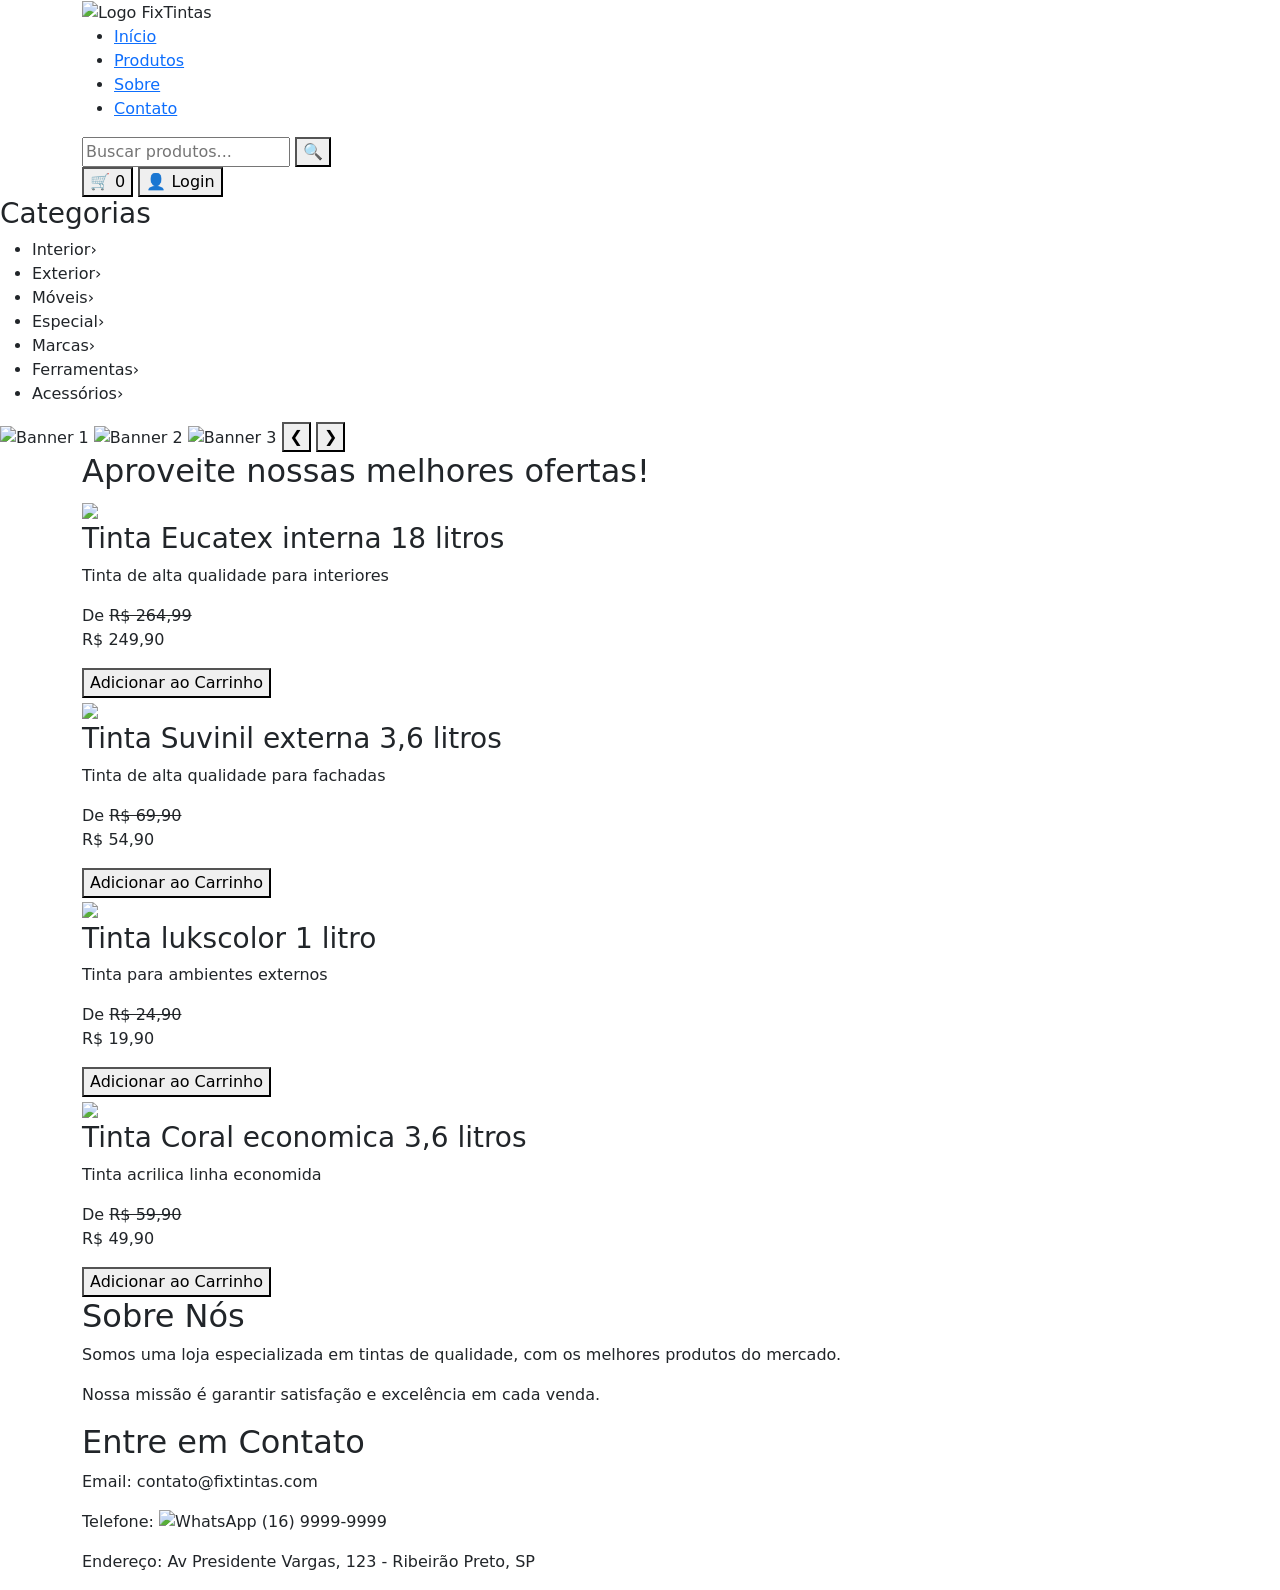
==== index.html @ 59c2aedf "Add files via upload" ====
<!DOCTYPE html>
<html lang="pt-BR">
<head>
    <meta charset="UTF-8">
    <meta name="viewport" content="width=device-width, initial-scale=1.0">
    <title>Loja de Tintas</title>
    <link rel="stylesheet" href="style.css">
    <link href="https://cdn.jsdelivr.net/npm/bootstrap@5.3.0/dist/css/bootstrap.min.css" rel="stylesheet" integrity="sha384-9ndCyUaIbzAi2FUVXJi0CjmCapSmO7SnpJef0486qhLnuZ2cdeRhO02iuK6FUUVM" crossorigin="anonymous">
</head>
<body>

    <nav>
        <div class="container">
            <img src="logo.png" alt="Logo FixTintas" class="navbar-logo">
            <ul>
                <li><a href="#inicio">Início</a></li>
                <li><a href="produtos.html">Produtos</a></li>
                <li><a href="#sobre">Sobre</a></li>
                <li><a href="#contato">Contato</a></li>
            </ul>
            <div class="busca-wrapper">
                <div class="barra-busca">
                    <input type="text" id="input-busca" placeholder="Buscar produtos...">
                    <button id="btn-busca">🔍</button>
                </div>
                <div class="dropdown-busca" id="dropdown-busca"></div>
            </div>
            <button class="btn-carrinho" onclick="abrirCarrinho()">🛒 <span id="carrinho-badge">0</span></button>
            <button class="btn-login" onclick="abrirLogin()">👤 Login</button>
        </div>
    </nav>

    <aside class="sidebar-filtro">
        <div class="coluna-filtro coluna-1">
            <h3>Categorias</h3>
            <ul class="lista-categorias">
                <li class="categoria" data-categoria="interior">Interior<span class="seta">›</span></li>
                <li class="categoria" data-categoria="exterior">Exterior<span class="seta">›</span></li>
                <li class="categoria" data-categoria="moveis">Móveis<span class="seta">›</span></li>
                <li class="categoria" data-categoria="especial">Especial<span class="seta">›</span></li>
                <li class="categoria" data-categoria="marcas">Marcas<span class="seta">›</span></li>
                <li class="categoria" data-categoria="ferramentas">Ferramentas<span class="seta">›</span></li>
                <li class="categoria" data-categoria="acessorios">Acessórios<span class="seta">›</span></li>
            </ul>
        </div>
        <div class="coluna-filtro coluna-2" id="coluna-2"></div>
    </aside>

    <main>
        <section id="inicio" class="banner">
            <div class="carrossel">
                <img src="image.png" class="slide ativo" alt="Banner 1">
                <img src="image22.png" class="slide" alt="Banner 2">
                <img src="image3.png" class="slide" alt="Banner 3">
                <button class="btn-carrossel anterior">&#10094;</button>
                <button class="btn-carrossel proximo">&#10095;</button>
            </div>
        </section>

        <section id="produtos" class="produtos">
            <div class="container">
                <h2>Aproveite nossas melhores ofertas!</h2>
                <div class="grid-produtos">
                    <div class="produto">
                        <div class="produto-imagem">
                            <img src="tinta_eucatex.png"   class="produto-imagem img"             > 
                        </div>
                        <h3>Tinta Eucatex interna 18 litros</h3>
                        <p>Tinta de alta qualidade para interiores</p>
                        <div class="preco-normal">De <s>R$ 264,99</s></div> 
                        <p class="preco"> R$ 249,90</p>
                        <button>Adicionar ao Carrinho</button>
                    </div>
                    <div class="produto">
                        <div class="produto-imagem">
                            <img src="tintaa.png" class="produto-imagem" >
                        </div>
                        <h3>Tinta Suvinil externa 3,6 litros </h3>
                        <p>Tinta de alta qualidade para fachadas</p>
                        <div class="preco-normal">De <s>R$ 69,90</s></div> 
                        <p class="preco">R$ 54,90</p>
                        <button>Adicionar ao Carrinho</button>
                    </div>
                    <div class="produto">
                        <div class="produto-imagem">
                            <img src="tinta_lukscolor.png" class="produto-imagem" >
                        </div>
                        <h3>Tinta lukscolor 1 litro</h3>                        
                        <p>Tinta para ambientes externos</p>
                        <div class="preco-normal">De <s>R$ 24,90</s></div> 
                        <p class="preco">R$ 19,90</p>
                        <button>Adicionar ao Carrinho</button>
                    </div>
                    <div class="produto">
                        <div class="produto-imagem">
                            <img src="tinta_coral_3.png" class="produto-imagem" >
                        </div>
                        <h3>Tinta Coral economica 3,6 litros</h3>                                            
                        <p>Tinta acrilica linha economida</p>
                        <div class="preco-normal">De <s>R$ 59,90</s></div>
                        <p class="preco">R$ 49,90</p>
                        <button>Adicionar ao Carrinho</button>
                    </div>
                </div>
            </div>
        </section>

        <section id="sobre" class="sobre">
            <div class="container">
                <h2>Sobre Nós</h2>
                <p>Somos uma loja especializada em tintas de qualidade, com os melhores produtos do mercado.</p>
                <p>Nossa missão é garantir satisfação e excelência em cada venda.</p>
            </div>
        </section>

        <section id="contato" class="contato">
            <div class="container">
                <h2>Entre em Contato</h2>
                <p>Email: contato@fixtintas.com</p>
                <p>Telefone: <img class="img-icon_whatsapp" src="whatsapp_3767236.png" alt="WhatsApp"> (16) 9999-9999</p>
                <p>Endereço: Av Presidente Vargas, 123 - Ribeirão Preto, SP</p>
            </div>
        </section>
    </main>
           </div>
   

    <!-- Modal Login/Registro -->
    <div id="modal-login" class="modal-overlay" style="display:none">
        <div class="modal-box">
            <button class="modal-fechar" onclick="fecharLogin()">✕</button>
            <div class="modal-abas">
                <button class="aba ativa" onclick="trocarAba('login')">Entrar</button>
                <button class="aba" onclick="trocarAba('registro')">Cadastrar</button>
            </div>
            <div id="form-login" class="form-modal">
                <h2>Bem-vindo de volta!</h2>
                <input type="email" placeholder="E-mail">
                <input type="password" placeholder="Senha">
                <button class="btn-submit">Entrar</button>
                <p class="link-form">Esqueceu a senha? <a href="#">Recuperar</a></p>
            </div>
            <div id="form-registro" class="form-modal" style="display:none">
                <h2>Crie sua conta</h2>
                <input type="text" placeholder="Nome completo">
                <input type="text" placeholder="CPF">
                <input type="date" id="data-nascimento">
                <input type="tel" placeholder="Telefone">
                <input type="email" placeholder="E-mail">
                <input type="password" placeholder="Senha">
                <input type="password" placeholder="Confirmar senha">
                <button class="btn-submit" id="btn-cadastrar">Cadastrar</button>
            </div>
        </div>
    </div>

    <!-- Painel Carrinho -->
    <div id="painel-carrinho" class="carrinho-overlay" style="display:none">
        <div class="carrinho-box">
            <div class="carrinho-header">
                <h2>🛒 Meu Carrinho</h2>
                <button class="modal-fechar" onclick="fecharCarrinho()">✕</button>
            </div>
            <div id="carrinho-lista">
                <p class="carrinho-vazio">Carrinho vazio</p>
            </div>
            <div class="carrinho-rodape">
                <div class="carrinho-total" id="carrinho-total">Total: R$ 0,00</div>
                <button class="btn-finalizar">Finalizar Compra</button>
            </div>
        </div>
    </div>

    <!-- Modal Produto -->
    <div id="modal-produto" class="modal-overlay" style="display:none">
        <div class="modal-box modal-produto-box">
            <button class="modal-fechar" onclick="fecharModalProduto()">✕</button>
            <div class="modal-produto-header">
                <div class="modal-produto-imagem" id="modal-img"></div>
                <div>
                    <h2 id="modal-nome"></h2>
                    <p class="preco" id="modal-preco"></p>
                </div>
            </div>
            <div class="modal-opcao" id="secao-cor">
                <label>Cor</label>
                <div class="cores-grid" id="modal-cores">
                    <div class="cor-item" data-cor="Branco" style="background:#ffffff;border:1px solid #ddd" title="Branco"></div>
                    <div class="cor-item" data-cor="Marfim" style="background:#fffff0;border:1px solid #ddd" title="Marfim"></div>
                    <div class="cor-item" data-cor="Areia" style="background:#c2b280" title="Areia"></div>
                    <div class="cor-item" data-cor="Cinza Claro" style="background:#d3d3d3" title="Cinza Claro"></div>
                    <div class="cor-item" data-cor="Cinza Escuro" style="background:#696969" title="Cinza Escuro"></div>
                    <div class="cor-item" data-cor="Azul Claro" style="background:#add8e6" title="Azul Claro"></div>
                    <div class="cor-item" data-cor="Azul Escuro" style="background:#00008b" title="Azul Escuro"></div>
                    <div class="cor-item" data-cor="Verde Claro" style="background:#90ee90" title="Verde Claro"></div>
                    <div class="cor-item" data-cor="Verde Escuro" style="background:#006400" title="Verde Escuro"></div>
                    <div class="cor-item" data-cor="Amarelo" style="background:#ffd700" title="Amarelo"></div>
                    <div class="cor-item" data-cor="Laranja" style="background:#ffa500" title="Laranja"></div>
                    <div class="cor-item" data-cor="Vermelho" style="background:#cc0000" title="Vermelho"></div>
                    <div class="cor-item" data-cor="Rosa" style="background:#ffb6c1" title="Rosa"></div>
                    <div class="cor-item" data-cor="Roxo" style="background:#800080" title="Roxo"></div>
                    <div class="cor-item" data-cor="Marrom" style="background:#8b4513" title="Marrom"></div>
                    <div class="cor-item" data-cor="Preto" style="background:#000000" title="Preto"></div>
                </div>
                <p id="cor-selecionada" style="font-size:0.85rem; color:#888; margin-top:6px;">Nenhuma cor selecionada</p>
            </div>
            <div class="modal-opcao" id="secao-volume">
                <label id="label-volume">Volume</label>
                <div class="opcoes-botoes" id="modal-volumes"></div>
            </div>
            <div class="modal-opcao" id="secao-acabamento">
                <label>Acabamento</label>
                <div class="opcoes-botoes" id="modal-acabamentos">
                    <button class="opcao-btn" data-valor="Fosco">Fosco</button>
                    <button class="opcao-btn" data-valor="Acetinado">Acetinado</button>
                    <button class="opcao-btn" data-valor="Brilhante">Brilhante</button>
                </div>
            </div>
            <div class="modal-opcao">
                <label>Quantidade</label>
                <div class="quantidade-controle">
                    <button onclick="alterarQtd(-1)">−</button>
                    <span id="modal-qtd">1</span>
                    <button onclick="alterarQtd(1)">+</button>
                </div>
            </div>
            <div class="modal-opcao">
                <label>Descrição</label>
                <p id="modal-descricao" style="font-size:0.9rem; color:#555; line-height:1.6;"></p>
            </div>
            <button class="btn-submit" onclick="adicionarModalAoCarrinho()">🛒 Adicionar ao Carrinho</button>
        </div>
    </div>

    <script src="https://cdn.jsdelivr.net/npm/bootstrap@5.3.0/dist/js/bootstrap.bundle.min.js" integrity="sha384-geWF76RCwLtnZ8qwWowPQNguL3RmwHVBC9FhGdlKrxdiJJigb/j/68SIy3Te4Bkz" crossorigin="anonymous"></script>
    <script src="script.js"></script>
    <div vw class="enabled">
    <div vw-access-button class="active"></div>
    <div vw-plugin-wrapper>
      <div class="vw-plugin-top-wrapper"></div>
    </div>
  </div>
  <script src="https://vlibras.gov.br/app/vlibras-plugin.js"></script>
  <script>
    new window.VLibras.Widget('https://vlibras.gov.br/app');
  </script>
</body>
</html>
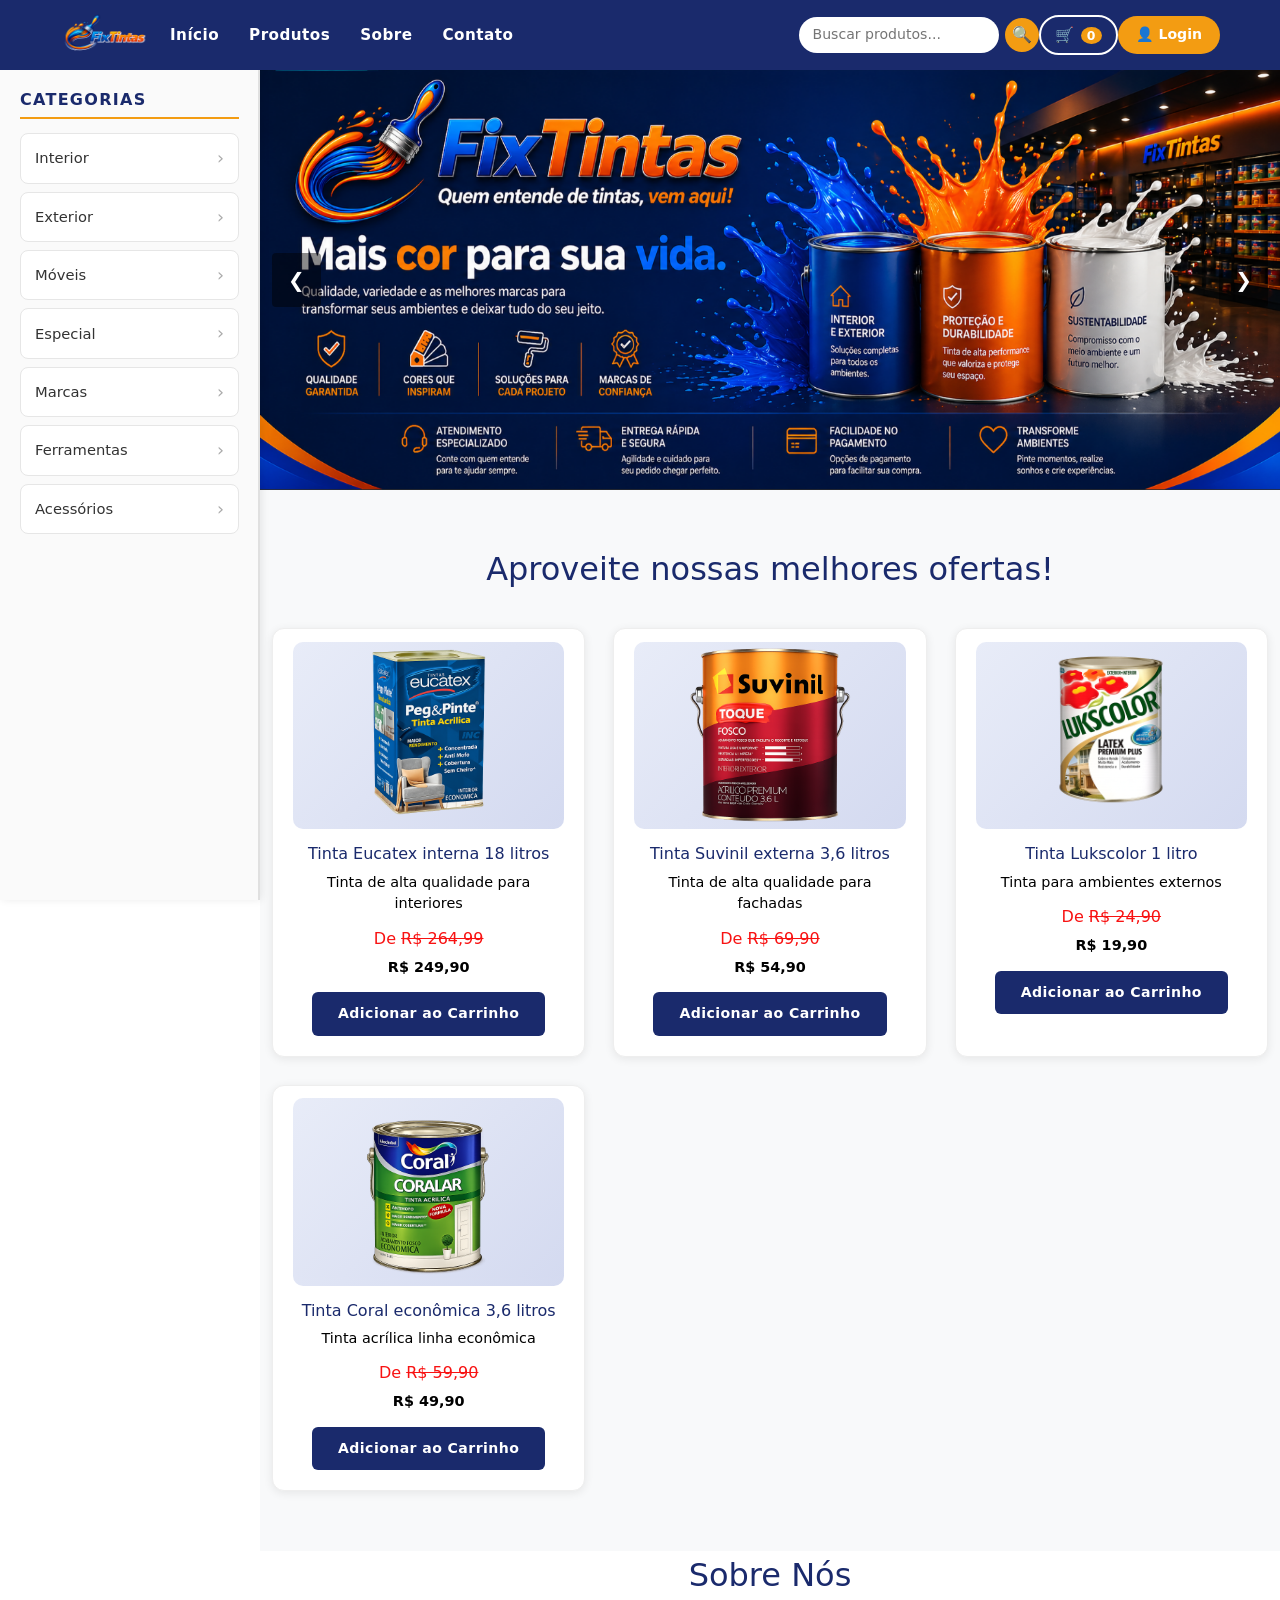
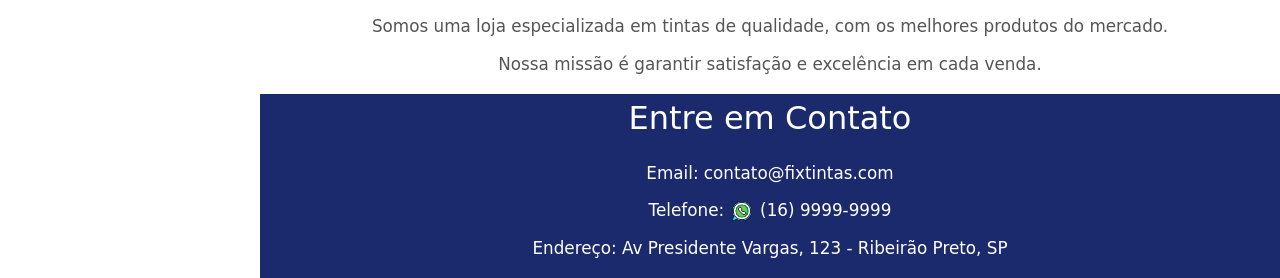
==== commit ae97d4ee: "Add files via upload correção do moldal e deixar com responsividade com auxilio de IA" ====
--- a/index.html
+++ b/index.html
@@ -12,7 +12,7 @@
     <nav>
         <div class="container">
             <img src="logo.png" alt="Logo FixTintas" class="navbar-logo">
-            <ul>
+            <ul id="nav-menu">
                 <li><a href="#inicio">Início</a></li>
                 <li><a href="produtos.html">Produtos</a></li>
                 <li><a href="#sobre">Sobre</a></li>
@@ -26,6 +26,13 @@
                 <div class="dropdown-busca" id="dropdown-busca"></div>
             </div>
             <button class="btn-carrinho" onclick="abrirCarrinho()">🛒 <span id="carrinho-badge">0</span></button>
+            <button class="btn-login" onclick="abrirLogin()">👤 Login</button>
+            <button class="nav-toggle" id="nav-toggle" aria-label="Abrir menu">
+                <span></span><span></span><span></span>
+            </button>
+        </div>
+        <div class="nav-mobile-acoes">
+            <button class="btn-carrinho" onclick="abrirCarrinho()">🛒 <span>Carrinho</span></button>
             <button class="btn-login" onclick="abrirLogin()">👤 Login</button>
         </div>
     </nav>
@@ -61,42 +68,42 @@
             <div class="container">
                 <h2>Aproveite nossas melhores ofertas!</h2>
                 <div class="grid-produtos">
-                    <div class="produto">
-                        <div class="produto-imagem">
-                            <img src="tinta_eucatex.png"   class="produto-imagem img"             > 
+                    <div class="produto" data-subcategoria="Tintas Acrílicas" data-volume-fixo="18L">
+                        <div class="produto-imagem">
+                            <img src="tinta_eucatex.png" class="produto-imagem img">
                         </div>
                         <h3>Tinta Eucatex interna 18 litros</h3>
                         <p>Tinta de alta qualidade para interiores</p>
-                        <div class="preco-normal">De <s>R$ 264,99</s></div> 
-                        <p class="preco"> R$ 249,90</p>
-                        <button>Adicionar ao Carrinho</button>
-                    </div>
-                    <div class="produto">
-                        <div class="produto-imagem">
-                            <img src="tintaa.png" class="produto-imagem" >
-                        </div>
-                        <h3>Tinta Suvinil externa 3,6 litros </h3>
+                        <div class="preco-normal">De <s>R$ 264,99</s></div>
+                        <p class="preco">R$ 249,90</p>
+                        <button>Adicionar ao Carrinho</button>
+                    </div>
+                    <div class="produto" data-subcategoria="Tintas Acrílicas" data-volume-fixo="3,6L">
+                        <div class="produto-imagem">
+                            <img src="tintaa.png" class="produto-imagem">
+                        </div>
+                        <h3>Tinta Suvinil externa 3,6 litros</h3>
                         <p>Tinta de alta qualidade para fachadas</p>
-                        <div class="preco-normal">De <s>R$ 69,90</s></div> 
+                        <div class="preco-normal">De <s>R$ 69,90</s></div>
                         <p class="preco">R$ 54,90</p>
                         <button>Adicionar ao Carrinho</button>
                     </div>
-                    <div class="produto">
-                        <div class="produto-imagem">
-                            <img src="tinta_lukscolor.png" class="produto-imagem" >
-                        </div>
-                        <h3>Tinta lukscolor 1 litro</h3>                        
+                    <div class="produto" data-subcategoria="Latex" data-volume-fixo="1L">
+                        <div class="produto-imagem">
+                            <img src="tinta_lukscolor.png" class="produto-imagem">
+                        </div>
+                        <h3>Tinta Lukscolor 1 litro</h3>
                         <p>Tinta para ambientes externos</p>
-                        <div class="preco-normal">De <s>R$ 24,90</s></div> 
+                        <div class="preco-normal">De <s>R$ 24,90</s></div>
                         <p class="preco">R$ 19,90</p>
                         <button>Adicionar ao Carrinho</button>
                     </div>
-                    <div class="produto">
-                        <div class="produto-imagem">
-                            <img src="tinta_coral_3.png" class="produto-imagem" >
-                        </div>
-                        <h3>Tinta Coral economica 3,6 litros</h3>                                            
-                        <p>Tinta acrilica linha economida</p>
+                    <div class="produto" data-subcategoria="Tintas Acrílicas" data-volume-fixo="3,6L">
+                        <div class="produto-imagem">
+                            <img src="tinta_coral_3.png" class="produto-imagem">
+                        </div>
+                        <h3>Tinta Coral econômica 3,6 litros</h3>
+                        <p>Tinta acrílica linha econômica</p>
                         <div class="preco-normal">De <s>R$ 59,90</s></div>
                         <p class="preco">R$ 49,90</p>
                         <button>Adicionar ao Carrinho</button>
@@ -240,7 +247,26 @@
       <div class="vw-plugin-top-wrapper"></div>
     </div>
   </div>
-  <script src="https://vlibras.gov.br/app/vlibras-plugin.js"></script>
+  <script>
+  (function() {
+      const toggle  = document.getElementById("nav-toggle");
+      const menu    = document.getElementById("nav-menu");
+      const acoes   = document.querySelector(".nav-mobile-acoes");
+      if (!toggle || !menu) return;
+      toggle.addEventListener("click", function() {
+          const aberto = menu.classList.toggle("aberto");
+          if (acoes) acoes.classList.toggle("aberto", aberto);
+          toggle.setAttribute("aria-expanded", aberto);
+      });
+      menu.querySelectorAll("a").forEach(function(a) {
+          a.addEventListener("click", function() {
+              menu.classList.remove("aberto");
+              if (acoes) acoes.classList.remove("aberto");
+          });
+      });
+  })();
+  </script>
+    <script src="https://vlibras.gov.br/app/vlibras-plugin.js"></script>
   <script>
     new window.VLibras.Widget('https://vlibras.gov.br/app');
   </script>
--- a/style.css
+++ b/style.css
@@ -0,0 +1,1297 @@
+/* ── Reset e Estilos Globais ── */
+* {
+    margin: 0;
+    padding: 0;
+    box-sizing: border-box;
+}
+section {
+    scroll-margin-top: 86px;
+}
+
+body {
+    font-family: 'Segoe UI', Tahoma, Geneva, Verdana, sans-serif;
+    line-height: 1.6;
+    color: #333;
+    background: #f5f5f5;
+}
+
+/* Container para centralizar o conteúdo */
+.container {
+    max-width: 1200px;
+    margin: 0 auto;
+    padding: 0 20px;
+}
+
+/*navegação*/
+nav {
+    background-color: #1a2a6c;
+    padding: 5px 0;
+    position: sticky;
+    top: 0;
+    z-index: 100;
+}
+/* Centraliza o conteúdo do nav e posiciona o logo */
+nav .container {
+    width: 100%;
+    max-width: 1200px;
+    margin: 0 auto;
+    padding: 0 20px;
+    display: flex;
+    justify-content: center;
+    align-items: center;
+    position: relative;
+}
+/* Estilos para os links de navegação */
+nav ul {
+    list-style: none;
+    display: flex;
+    gap: 30px;
+    margin: 12px 0;
+    padding: 0;
+    margin-right: auto;
+}
+/* Estilos para os links de navegação */
+nav a {
+    color: white;
+    text-decoration: none;
+    font-weight: 600;
+    font-size: 0.95rem;
+    letter-spacing: 0.03em;
+    transition: color 0.3s ease;
+}
+/* Efeito hover para os links de navegação */
+nav a:hover {
+    color: #f39c12;
+}
+/* Estilos para o logo na barra de navegação */
+.navbar-logo {
+    height: 60px;
+    width: auto;
+    object-fit: contain;
+    margin-right: 20px;
+}
+
+/*banner e carrossel*/
+.banner {
+    width: 100%;
+    overflow: hidden;
+    text-align: center;
+    background: #0d1b5e;
+}
+
+.carrossel {
+    position: relative;
+    width: 100%;
+    height: 420px;
+    overflow: hidden;
+}
+
+.slide {
+    position: absolute;
+    top: 0;
+    left: 0;
+    width: 100%;
+    height: 420px;
+    object-fit: fill;
+    opacity: 0;
+    transition: opacity 0.8s ease;
+}
+
+.slide.ativo {
+    opacity: 1;
+}
+
+.btn-carrossel {
+    position: absolute;
+    top: 50%;
+    transform: translateY(-50%);
+    background-color: rgba(0, 0, 0, 0.45);
+    color: white;
+    border: none;
+    padding: 12px 16px;
+    cursor: pointer;
+    font-size: 20px;
+    border-radius: 4px;
+    transition: background-color 0.2s;
+    z-index: 5;
+}
+
+.btn-carrossel:hover {
+    background-color: rgba(0, 0, 0, 0.72);
+}
+
+.btn-carrossel.anterior { left: 12px; }
+.btn-carrossel.proximo  { right: 12px; }
+
+/*barra lateral de filtro*/
+.sidebar-filtro {
+    position: fixed;
+    top: 86px;
+    left: 0;
+    width: 260px;
+    height: calc(100vh - 86px);
+    background: #ffffff;
+    border-right: 2px solid #e0e0e0;
+    display: flex;
+    overflow-x: hidden;
+    overflow-y: auto;
+    z-index: 50;
+    transition: width 0.3s ease;
+    box-shadow: 2px 0 8px rgba(0,0,0,0.08);
+}
+
+body.col-2-open .sidebar-filtro {
+    width: 520px;
+}
+
+main {
+    margin-left: 260px;
+    transition: margin-left 0.3s ease;
+}
+
+body.col-2-open main {
+    margin-left: 520px;
+}
+
+.coluna-filtro {
+    flex: 0 0 260px;
+    padding: 20px;
+    border-right: 1px solid #eeeeee;
+    background: #fafafa;
+}
+
+.coluna-filtro h3 {
+    color: #1a2a6c;
+    font-size: 1rem;
+    font-weight: 700;
+    text-transform: uppercase;
+    letter-spacing: 0.08em;
+    margin-bottom: 14px;
+    padding-bottom: 8px;
+    border-bottom: 2px solid #f39c12;
+}
+
+.coluna-2 {
+    display: none;
+}
+
+body.col-2-open .coluna-2 {
+    display: block;
+}
+
+.sidebar-filtro::-webkit-scrollbar { width: 5px; }
+.sidebar-filtro::-webkit-scrollbar-thumb {
+    background: rgba(0,0,0,0.15);
+    border-radius: 4px;
+}
+
+/* Estilos para a lista de categorias */
+.lista-categorias {
+    list-style: none;
+    padding: 0;
+    margin: 0;
+}
+
+.categoria {
+    display: flex;
+    justify-content: space-between;
+    align-items: center;
+    padding: 11px 14px;
+    margin-bottom: 8px;
+    border-radius: 8px;
+    cursor: pointer;
+    background: #fff;
+    border: 1px solid #e6e6e6;
+    font-size: 0.92rem;
+    color: #333;
+    transition: background-color 0.2s ease, border-color 0.2s ease, color 0.2s;
+}
+
+.categoria:hover {
+    background: #1a2a6c;
+    color: #fff;
+    border-color: #1a2a6c;
+}
+
+.categoria:hover .seta {
+    color: #f39c12;
+}
+
+.seta {
+    font-size: 1.1rem;
+    color: #aaa;
+    transition: color 0.2s;
+}
+
+/* Estilos para o botão de voltar */
+.btn-voltar {
+    background: none;
+    border: none;
+    color: #1a2a6c;
+    font-size: 0.95rem;
+    font-weight: 600;
+    cursor: pointer;
+    padding: 8px 0;
+    margin-bottom: 14px;
+    display: flex;
+    align-items: center;
+    gap: 4px;
+    transition: color 0.2s;
+}
+
+.btn-voltar:hover {
+    color: #f39c12;
+    text-decoration: underline;
+}
+
+/* ── Seção Produtos ── */
+.produtos {
+    padding: 60px 0;
+    background-color: #f8f9fa;
+}
+
+.produtos h2 {
+    text-align: center;
+    font-size: 2em;
+    margin-bottom: 40px;
+    color: #1a2a6c;
+}
+
+.grid-produtos {
+    display: grid;
+    grid-template-columns: repeat(auto-fit, minmax(240px, 1fr));
+    gap: 28px;
+}
+
+.produto {
+    background: white;
+    border-radius: 12px;
+    padding: 20px;
+    text-align: center;
+    box-shadow: 0 2px 10px rgba(0,0,0,0.08);
+    transition: box-shadow 0.3s ease, transform 0.2s ease;
+    border: 1px solid #eee;
+}
+
+.produto:hover {
+    box-shadow: 0 8px 24px rgba(26,42,108,0.15);
+    transform: translateY(-3px);
+}
+.produto-imagem img {
+    width: 100%;
+    height: 100%;
+    object-fit: contain;
+    border-radius: 10px;
+}
+.produto-imagem {
+    background: linear-gradient(135deg, #e8ecf8 0%, #d4daf0 100%);
+    height: 180px;
+    border-radius: 10px;
+    display: flex;
+    align-items: center;
+    justify-content: center;
+    margin-bottom: 15px;
+    font-weight: bold;
+    color: #1a2a6c;
+    font-size: 1.05rem;
+}
+
+.produto h3 {
+    color: #1a2a6c;
+    margin-bottom: 8px;
+    font-size: 1rem;
+}
+
+.produto p {
+    color: #000000;
+    margin-bottom: 12px;
+    font-size: 0.9em;
+}
+
+.preco {
+    font-size: 1.5em;
+    color: #f39c12;
+    font-weight: bold;
+    margin-bottom: 14px !important;
+}
+
+.produto button {
+    background-color: #1a2a6c;
+    color: white;
+    border: none;
+    padding: 11px 26px;
+    border-radius: 6px;
+    cursor: pointer;
+    font-weight: 700;
+    font-size: 0.88rem;
+    letter-spacing: 0.03em;
+    transition: background-color 0.25s ease, transform 0.15s;
+}
+
+.produto button:hover {
+    background-color: #f39c12;
+    transform: scale(1.03);
+}
+.preco-normal {
+    font-size: 1em;
+    color: #f81212;
+    margin-bottom: 6px !important;
+}
+
+
+/*seção sobre*/ 
+.sobre {
+    padding: 5px 0;
+    text-align: center;
+    background: #fff;
+}
+
+.sobre h2 {
+    font-size: 2em;
+    margin-bottom: 20px;
+    color: #1a2a6c;
+}
+
+.sobre p {
+    font-size: 1.05em;
+    margin-bottom: 12px;
+    color: #555;
+    max-width: 1000px;
+    margin-left: auto;
+    margin-right: auto;
+}
+
+/*seção contato*/
+.contato {
+    background-color: #1a2a6c;
+    color: white;
+    padding: 5px 0;
+    text-align: center;
+}
+
+.contato h2 {
+    font-size: 2em;
+    margin-bottom: 24px;
+}
+
+.contato p {
+    font-size: 1.05em;
+    margin-bottom: 12px;
+    display: flex;
+    align-items: center;
+    justify-content: center;
+    gap: 8px;
+    flex-wrap: wrap;
+    text-align: center;
+}
+
+.img-icon_whatsapp {
+    width: 20px;
+    height: auto;
+    vertical-align: middle;
+}
+
+/*rodapé*/
+footer {
+    background-color: #0d1b4a;
+    color: #ccc;
+    text-align: center;
+    padding: 5px 0;
+    font-size: 0.9rem;
+    display: flex;
+    justify-content: center;
+    align-items: center;
+}
+
+/*responsividade*/
+@media (max-width: 1024px) {
+    .sidebar-filtro {
+        position: relative;
+        width: 100% !important;
+        height: auto;
+        top: 0;
+        border-right: none;
+        flex-wrap: wrap;
+        box-shadow: none;
+    }
+
+    .coluna-filtro {
+        flex: 1 1 100%;
+        border-right: none;
+    }
+
+    main {
+        margin-left: 0 !important;
+    }
+}
+
+@media (max-width: 768px) {
+    nav ul {
+        flex-direction: column;
+        gap: 10px;
+        align-items: center;
+    }
+
+    .navbar-logo {
+        position: static;
+        transform: none;
+        display: block;
+        margin: 0 auto 6px;
+        height: 55px;
+    }
+
+    nav .container {
+        flex-direction: column;
+    }
+
+    .grid-produtos {
+        grid-template-columns: 1fr;
+    }
+
+    .carrossel,
+    .slide {
+        height: 220px;
+    }
+
+    .produtos h2,
+    .sobre h2,
+    .contato h2 {
+        font-size: 1.5em;
+    }
+}
+/* ── Botão Login ── */
+.btn-login {
+    background: #f39c12;
+    color: white;
+    border: none;
+    padding: 8px 18px;
+    border-radius: 20px;
+    font-weight: 700;
+    font-size: 0.88rem;
+    cursor: pointer;
+    white-space: nowrap;
+    transition: background 0.2s;
+}
+
+.btn-login:hover {
+    background: #e67e22;
+}
+
+/* ── Modal ── */
+.modal-overlay {
+    position: fixed;
+    inset: 0;
+    background: rgba(0,0,0,0.55);
+    z-index: 999;
+    display: flex;
+    align-items: center;
+    justify-content: center;
+}
+
+.modal-box {
+    background: white;
+    border-radius: 14px;
+    padding: 36px 32px;
+    width: 100%;
+    max-width: 400px;
+    position: relative;
+    box-shadow: 0 12px 40px rgba(0,0,0,0.2);
+}
+
+.modal-fechar {
+    position: absolute;
+    top: 14px;
+    right: 16px;
+    background: none;
+    border: none;
+    font-size: 1.2rem;
+    cursor: pointer;
+    color: #888;
+}
+
+.modal-fechar:hover { color: #333; }
+
+/* Abas */
+.modal-abas {
+    display: flex;
+    margin-bottom: 24px;
+    border-bottom: 2px solid #eee;
+}
+
+.aba {
+    flex: 1;
+    background: none;
+    border: none;
+    padding: 10px;
+    font-size: 1rem;
+    font-weight: 600;
+    cursor: pointer;
+    color: #aaa;
+    transition: color 0.2s;
+}
+
+.aba.ativa {
+    color: #1a2a6c;
+    border-bottom: 3px solid #f39c12;
+    margin-bottom: -2px;
+}
+
+/* Formulário */
+.form-modal h2 {
+    color: #1a2a6c;
+    margin-bottom: 20px;
+    font-size: 1.3rem;
+    text-align: center;
+}
+
+.form-modal input {
+    width: 100%;
+    padding: 11px 14px;
+    margin-bottom: 14px;
+    border: 1px solid #ddd;
+    border-radius: 8px;
+    font-size: 0.95rem;
+    outline: none;
+    transition: border-color 0.2s;
+}
+
+.form-modal input:focus {
+    border-color: #1a2a6c;
+}
+
+.btn-submit {
+    width: 100%;
+    padding: 12px;
+    background: #1a2a6c;
+    color: white;
+    border: none;
+    border-radius: 8px;
+    font-size: 1rem;
+    font-weight: 700;
+    cursor: pointer;
+    transition: background 0.2s;
+}
+
+.btn-submit:hover { background: #f39c12; }
+
+.link-form {
+    text-align: center;
+    margin-top: 14px;
+    font-size: 0.88rem;
+    color: #888;
+}
+
+.link-form a {
+    color: #1a2a6c;
+    font-weight: 600;
+    text-decoration: none;
+}
+/* ── Botão Carrinho ── */
+.btn-carrinho {
+    background: transparent;
+    color: white;
+    border: 2px solid white;
+    padding: 7px 14px;
+    border-radius: 20px;
+    font-size: 0.95rem;
+    font-weight: 700;
+    cursor: pointer;
+    transition: all 0.2s;
+    white-space: nowrap;
+}
+
+.btn-carrinho:hover {
+    background: white;
+    color: #1a2a6c;
+}
+
+#carrinho-badge {
+    background: #f39c12;
+    color: white;
+    border-radius: 50%;
+    padding: 1px 6px;
+    font-size: 0.78rem;
+    font-weight: 700;
+    margin-left: 2px;
+}
+
+/* ── Painel Carrinho ── */
+.carrinho-overlay {
+    position: fixed;
+    inset: 0;
+    background: rgba(0,0,0,0.45);
+    z-index: 998;
+    display: flex;
+    justify-content: flex-end;
+}
+
+.carrinho-box {
+    background: white;
+    width: 380px;
+    height: 100%;
+    display: flex;
+    flex-direction: column;
+    box-shadow: -4px 0 24px rgba(0,0,0,0.15);
+    animation: slideIn 0.3s ease;
+}
+
+@keyframes slideIn {
+    from { transform: translateX(100%); }
+    to   { transform: translateX(0); }
+}
+
+.carrinho-header {
+    display: flex;
+    justify-content: space-between;
+    align-items: center;
+    padding: 20px 24px;
+    border-bottom: 2px solid #eee;
+    background: #1a2a6c;
+    color: white;
+}
+
+.carrinho-header h2 {
+    font-size: 1.1rem;
+    color: white;
+}
+
+.carrinho-header .modal-fechar {
+    color: white;
+    position: static;
+}
+
+#carrinho-lista {
+    flex: 1;
+    overflow-y: auto;
+    padding: 16px;
+}
+
+.carrinho-vazio {
+    text-align: center;
+    color: #aaa;
+    margin-top: 40px;
+    font-size: 0.95rem;
+}
+
+.carrinho-item {
+    display: flex;
+    justify-content: space-between;
+    align-items: center;
+    padding: 12px 0;
+    border-bottom: 1px solid #f0f0f0;
+    font-size: 0.9rem;
+    gap: 8px;
+}
+
+.carrinho-item span:first-child {
+    flex: 1;
+    color: #333;
+}
+
+.carrinho-item span:nth-child(2) {
+    font-weight: 700;
+    color: #1a2a6c;
+    white-space: nowrap;
+}
+
+.carrinho-item button {
+    background: none;
+    border: none;
+    color: #e74c3c;
+    cursor: pointer;
+    font-size: 1rem;
+    padding: 0 4px;
+    transition: transform 0.15s;
+}
+
+.carrinho-item button:hover {
+    transform: scale(1.2);
+}
+
+.carrinho-rodape {
+    padding: 20px 24px;
+    border-top: 2px solid #eee;
+    background: #fafafa;
+}
+
+.carrinho-total {
+    font-size: 1.2rem;
+    font-weight: 700;
+    color: #1a2a6c;
+    margin-bottom: 14px;
+    text-align: right;
+}
+
+.btn-finalizar {
+    width: 100%;
+    padding: 13px;
+    background: #f39c12;
+    color: white;
+    border: none;
+    border-radius: 8px;
+    font-size: 1rem;
+    font-weight: 700;
+    cursor: pointer;
+    transition: background 0.2s;
+}
+
+.btn-finalizar:hover {
+    background: #e67e22;
+}
+/* ── Filtros da sidebar ── */
+.filtro-grupo {
+    margin-bottom: 18px;
+}
+
+.filtro-grupo label {
+    display: block;
+    font-size: 0.82rem;
+    font-weight: 700;
+    color: #1a2a6c;
+    text-transform: uppercase;
+    letter-spacing: 0.05em;
+    margin-bottom: 6px;
+}
+
+.filtro-grupo input[type="text"],
+.filtro-grupo select {
+    width: 100%;
+    padding: 8px 10px;
+    border: 1px solid #ddd;
+    border-radius: 6px;
+    font-size: 0.88rem;
+    outline: none;
+    transition: border-color 0.2s;
+}
+
+.filtro-grupo input[type="text"]:focus,
+.filtro-grupo select:focus {
+    border-color: #1a2a6c;
+}
+
+.filtro-grupo input[type="range"] {
+    width: 100%;
+    accent-color: #f39c12;
+}
+/* ── Dropdown de busca ── */
+.busca-wrapper {
+    position: relative;
+}
+/* ── Barra de busca ── */
+.barra-busca {
+    display: flex;
+    align-items: center;
+    gap: 6px;
+}
+
+.barra-busca input {
+    padding: 7px 14px;
+    border-radius: 20px;
+    border: none;
+    outline: none;
+    font-size: 0.88rem;
+    width: 200px;
+}
+
+.barra-busca button {
+    background: #f39c12;
+    border: none;
+    border-radius: 50%;
+    width: 34px;
+    height: 34px;
+    cursor: pointer;
+    font-size: 1rem;
+    transition: background 0.2s;
+    display: flex;
+    align-items: center;
+    justify-content: center;
+}
+
+.barra-busca button:hover {
+    background: #e67e22;
+}
+
+.dropdown-busca {
+    position: absolute;
+    top: 110%;
+    left: 0;
+    width: 100%;
+    min-width: 280px;
+    background: white;
+    border-radius: 8px;
+    box-shadow: 0 8px 24px rgba(0,0,0,0.15);
+    z-index: 999;
+    overflow: hidden;
+    display: none;
+}
+
+.dropdown-busca.ativo {
+    display: block;
+}
+
+.dropdown-item {
+    padding: 10px 14px;
+    cursor: pointer;
+    border-bottom: 1px solid #f0f0f0;
+    transition: background 0.15s;
+}
+
+.dropdown-item:last-child {
+    border-bottom: none;
+}
+
+.dropdown-item:hover {
+    background: #f4f6fb;
+}
+
+.dropdown-item-nome {
+    font-size: 0.9rem;
+    font-weight: 600;
+    color: #1a2a6c;
+}
+
+.dropdown-item-sub {
+    font-size: 0.78rem;
+    color: #888;
+    margin-top: 2px;
+}
+
+.dropdown-vazio {
+    padding: 12px 14px;
+    color: #aaa;
+    font-size: 0.88rem;
+    text-align: center;
+}
+/* ── Modal Produto ── */
+.modal-produto-box {
+    max-width: 520px;
+    max-height: 88vh;
+    overflow-y: auto;
+}
+
+.modal-produto-header {
+    display: flex;
+    gap: 16px;
+    align-items: center;
+    margin-bottom: 20px;
+}
+
+.modal-produto-imagem {
+    width: 90px;
+    height: 90px;
+    border-radius: 10px;
+    background: linear-gradient(135deg, #e8ecf8, #d4daf0);
+    flex-shrink: 0;
+    display: flex;
+    align-items: center;
+    justify-content: center;
+    font-size: 0.8rem;
+    color: #1a2a6c;
+    font-weight: 700;
+    text-align: center;
+    padding: 8px;
+}
+
+.modal-opcao {
+    margin-bottom: 18px;
+}
+
+.modal-opcao label {
+    display: block;
+    font-size: 0.82rem;
+    font-weight: 700;
+    color: #1a2a6c;
+    text-transform: uppercase;
+    letter-spacing: 0.05em;
+    margin-bottom: 8px;
+}
+
+/* Cores */
+.cores-grid {
+    display: flex;
+    flex-wrap: wrap;
+    gap: 8px;
+}
+
+.cor-item {
+    width: 32px;
+    height: 32px;
+    border-radius: 50%;
+    cursor: pointer;
+    border: 2px solid #ddd;
+    transition: transform 0.15s, border-color 0.15s;
+}
+
+.cor-item:hover {
+    transform: scale(1.15);
+}
+
+.cor-item.ativa {
+    border-color: #f39c12;
+    transform: scale(1.2);
+    box-shadow: 0 0 0 2px #f39c12;
+}
+
+/* Botões de opção */
+.opcoes-botoes {
+    display: flex;
+    flex-wrap: wrap;
+    gap: 8px;
+}
+
+.opcao-btn {
+    padding: 7px 16px;
+    border: 2px solid #ddd;
+    border-radius: 6px;
+    background: white;
+    font-size: 0.88rem;
+    cursor: pointer;
+    transition: all 0.15s;
+    color: #333;
+}
+
+.opcao-btn:hover {
+    border-color: #1a2a6c;
+    color: #1a2a6c;
+}
+
+.opcao-btn.ativo {
+    background: #1a2a6c;
+    color: white;
+    border-color: #1a2a6c;
+}
+
+/* Quantidade */
+.quantidade-controle {
+    display: flex;
+    align-items: center;
+    gap: 12px;
+}
+
+.quantidade-controle button {
+    width: 32px;
+    height: 32px;
+    border-radius: 50%;
+    border: 2px solid #1a2a6c;
+    background: white;
+    color: #1a2a6c;
+    font-size: 1.2rem;
+    cursor: pointer;
+    font-weight: 700;
+    transition: all 0.15s;
+    display: flex;
+    align-items: center;
+    justify-content: center;
+}
+
+.quantidade-controle button:hover {
+    background: #1a2a6c;
+    color: white;
+}
+
+.quantidade-controle span {
+    font-size: 1.1rem;
+    font-weight: 700;
+    color: #1a2a6c;
+    min-width: 24px;
+    text-align: center;
+}
+
+/* ══════════════════════════════════════════════
+   RESPONSIVIDADE MOBILE
+   Não altera nenhum estilo desktop existente
+══════════════════════════════════════════════ */
+
+/* ── Hamburguer: oculto no desktop ── */
+.nav-toggle {
+    display: none;
+    flex-direction: column;
+    justify-content: center;
+    gap: 5px;
+    background: none;
+    border: none;
+    cursor: pointer;
+    padding: 6px;
+    z-index: 200;
+    flex-shrink: 0;
+}
+.nav-toggle span {
+    display: block;
+    width: 24px;
+    height: 2px;
+    background: #fff;
+    border-radius: 2px;
+    transition: all 0.3s ease;
+}
+
+/* ── Barra de ações mobile: oculta no desktop ── */
+.nav-mobile-acoes {
+    display: none;
+}
+
+/* ── Sidebar toggle: oculto no desktop ── */
+.sidebar-toggle-btn {
+    display: none;
+}
+.sidebar-conteudo {
+    display: contents; /* transparente no desktop */
+}
+
+/* ════════════════════════════════
+   MOBILE — até 768px
+════════════════════════════════ */
+@media (max-width: 768px) {
+
+    /* ── NAV: logo + busca + hamburguer numa linha ── */
+    nav .container {
+        flex-direction: row;
+        flex-wrap: wrap;
+        align-items: center;
+        justify-content: space-between;
+        padding: 8px 12px;
+        gap: 0;
+    }
+
+    .navbar-logo {
+        height: 40px;
+        margin: 0;
+        flex-shrink: 0;
+    }
+
+    /* Barra de busca fica entre logo e hamburguer */
+    .busca-wrapper {
+        flex: 1;
+        margin: 0 8px;
+        min-width: 0;
+    }
+
+    .barra-busca {
+        width: 100%;
+    }
+
+    .barra-busca input {
+        width: 100%;
+        min-width: 0;
+        font-size: 0.82rem;
+    }
+
+    /* Hamburguer aparece */
+    .nav-toggle {
+        display: flex;
+    }
+
+    /* Carrinho e Login da nav principal: ocultos em mobile */
+    nav > .container > .btn-carrinho,
+    nav > .container > .btn-login {
+        display: none;
+    }
+
+    /* Links do menu: ocultos até abrir */
+    nav ul {
+        display: none;
+        flex-direction: column;
+        width: 100%;
+        gap: 0;
+        margin: 0;
+        padding: 4px 0;
+        background: #152260;
+        order: 10;
+        flex-basis: 100%;
+    }
+
+    nav ul.aberto {
+        display: flex;
+    }
+
+    nav ul li a {
+        display: block;
+        padding: 11px 18px;
+        font-size: 0.95rem;
+        border-bottom: 1px solid rgba(255,255,255,0.08);
+    }
+
+    /* Barra de ações (carrinho + login) abaixo do menu quando aberto */
+    .nav-mobile-acoes {
+        display: none;
+        width: 100%;
+        flex-direction: row;
+        gap: 8px;
+        padding: 10px 12px 12px;
+        background: #152260;
+    }
+
+    .nav-mobile-acoes.aberto {
+        display: flex;
+    }
+
+    .nav-mobile-acoes .btn-carrinho,
+    .nav-mobile-acoes .btn-login {
+        display: inline-flex;
+        align-items: center;
+        justify-content: center;
+        flex: 1;
+    }
+
+    /* ── SIDEBAR ── */
+    .sidebar-filtro {
+        position: static !important;
+        width: 100% !important;
+        height: auto !important;
+        top: auto !important;
+        flex-direction: column;
+        border-right: none;
+        border-bottom: 2px solid #e0e0e0;
+        box-shadow: none;
+        overflow: visible;
+    }
+
+    body.col-2-open .sidebar-filtro {
+        width: 100% !important;
+    }
+
+    main {
+        margin-left: 0 !important;
+    }
+
+    body.col-2-open main {
+        margin-left: 0 !important;
+    }
+
+    .coluna-filtro {
+        flex: 1 1 100%;
+        border-right: none;
+    }
+
+    /* Botão toggle da sidebar (produtos.html) */
+    .sidebar-toggle-btn {
+        display: flex;
+        align-items: center;
+        justify-content: space-between;
+        width: 100%;
+        background: #1a2a6c;
+        color: #fff;
+        border: none;
+        padding: 13px 16px;
+        font-size: 0.95rem;
+        font-weight: 700;
+        cursor: pointer;
+        letter-spacing: 0.03em;
+    }
+
+    .sidebar-toggle-btn .seta-sidebar {
+        font-size: 1rem;
+        transition: transform 0.3s;
+    }
+
+    .sidebar-toggle-btn.aberto .seta-sidebar {
+        transform: rotate(180deg);
+    }
+
+    /* Conteúdo da sidebar: oculto por padrão em mobile */
+    .sidebar-conteudo {
+        display: none;
+        flex-direction: column;
+        width: 100%;
+    }
+
+    .sidebar-conteudo.aberto {
+        display: flex;
+    }
+
+    /* ── CARROSSEL ── */
+    .carrossel,
+    .slide {
+        height: 190px;
+    }
+
+    /* ── GRID PRODUTOS ── */
+    .grid-produtos {
+        grid-template-columns: repeat(2, 1fr);
+        gap: 14px;
+    }
+
+    .produto {
+        padding: 14px 10px;
+    }
+
+    .produto-imagem {
+        height: 140px;
+    }
+
+    .produto h3 { font-size: 0.85rem; }
+    .produto p  { font-size: 0.80rem; }
+
+    .preco {
+        font-size: 1.15em;
+    }
+
+    .produto button {
+        padding: 9px 12px;
+        font-size: 0.78rem;
+        width: 100%;
+    }
+
+    /* ── SEÇÕES ── */
+    .produtos { padding: 30px 0; }
+    .sobre    { padding: 24px 0; }
+    .contato  { padding: 24px 0; }
+
+    .produtos h2,
+    .sobre h2,
+    .contato h2 {
+        font-size: 1.4em;
+    }
+
+    /* ── MODAIS ── */
+    .modal-box {
+        padding: 28px 18px;
+        max-width: 94vw;
+        border-radius: 12px;
+    }
+
+    .modal-produto-box {
+        max-width: 96vw;
+        max-height: 92vh;
+        padding: 20px 16px;
+    }
+
+    .modal-produto-header {
+        flex-direction: column;
+        align-items: flex-start;
+        gap: 10px;
+    }
+
+    .modal-produto-imagem {
+        width: 70px;
+        height: 70px;
+    }
+
+    .cor-item {
+        width: 28px;
+        height: 28px;
+    }
+
+    /* ── CARRINHO ── */
+    .carrinho-box {
+        width: 100%;
+    }
+
+    /* ── DROPDOWN BUSCA ── */
+    .dropdown-busca {
+        min-width: 200px;
+        right: 0;
+        left: auto;
+    }
+}
+
+/* ── Extra pequeno: até 400px ── */
+@media (max-width: 400px) {
+    .grid-produtos {
+        grid-template-columns: 1fr;
+    }
+
+    .carrossel,
+    .slide {
+        height: 160px;
+    }
+}
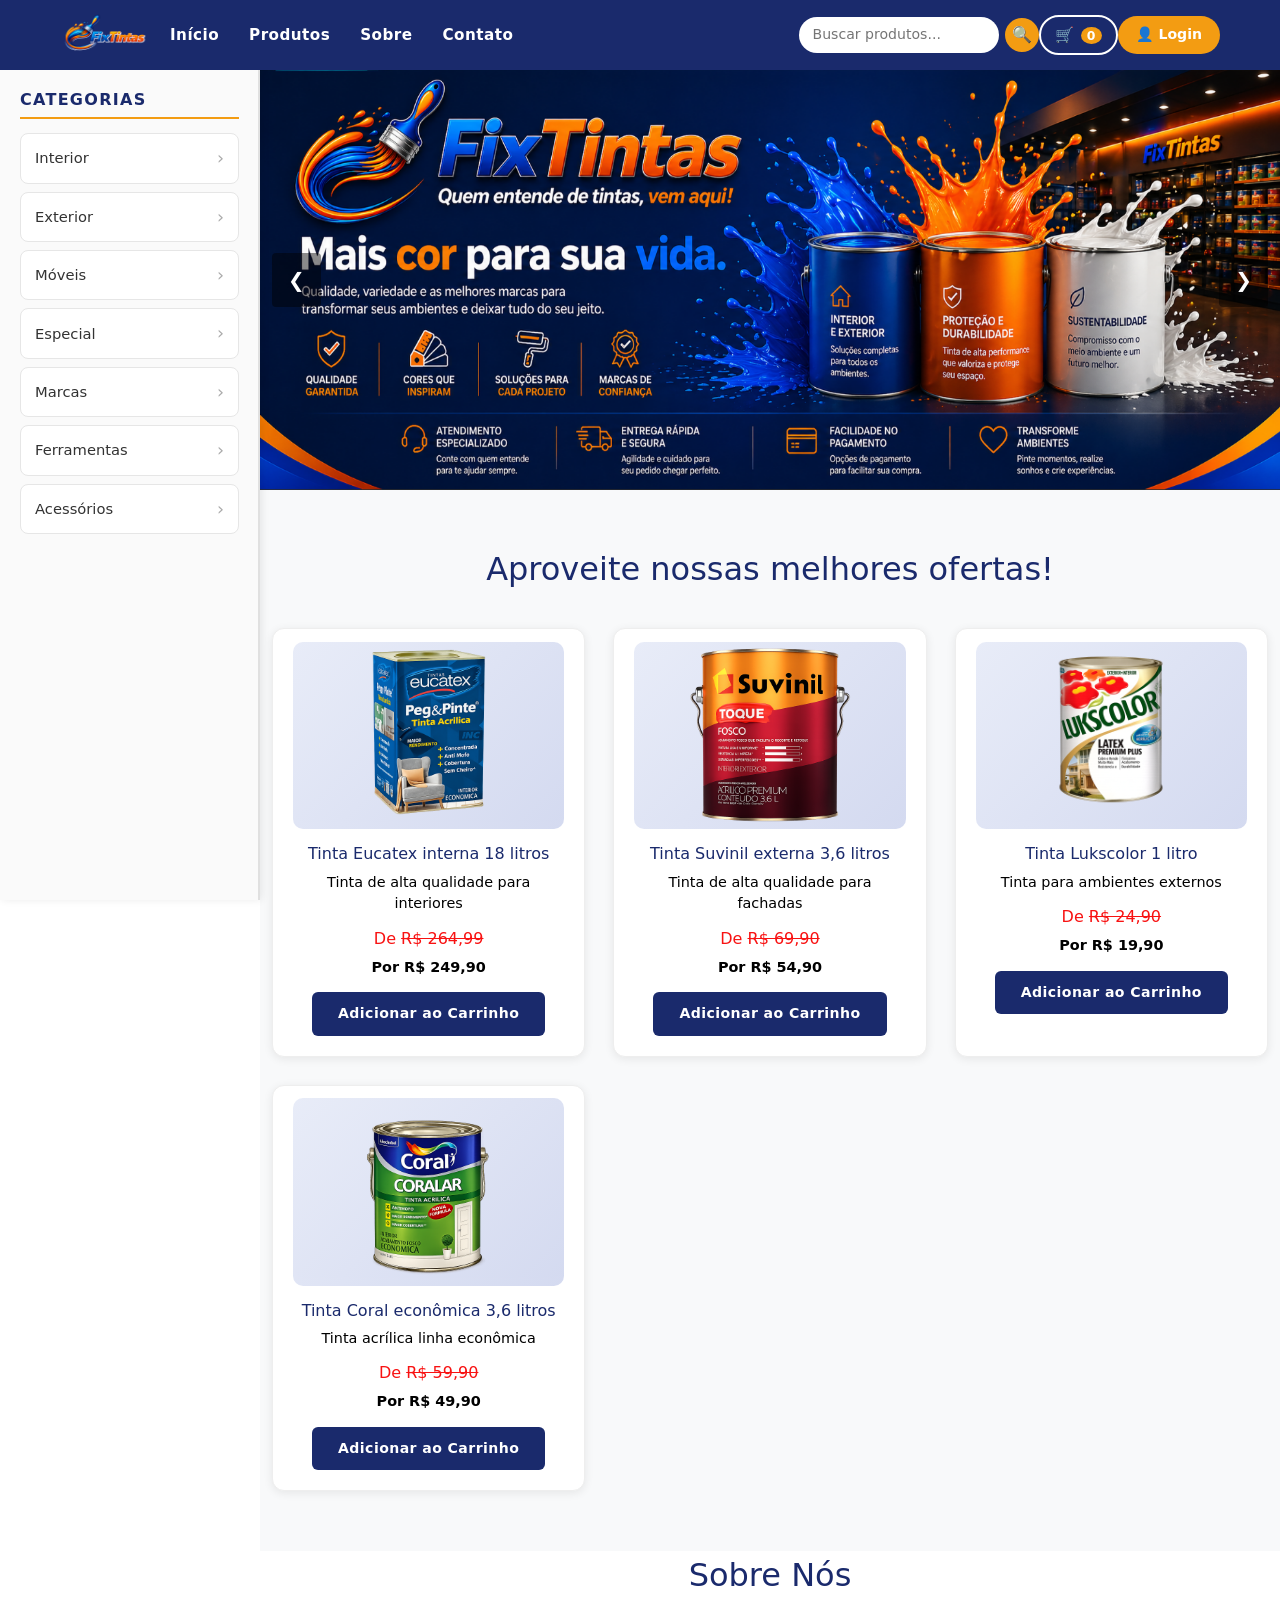
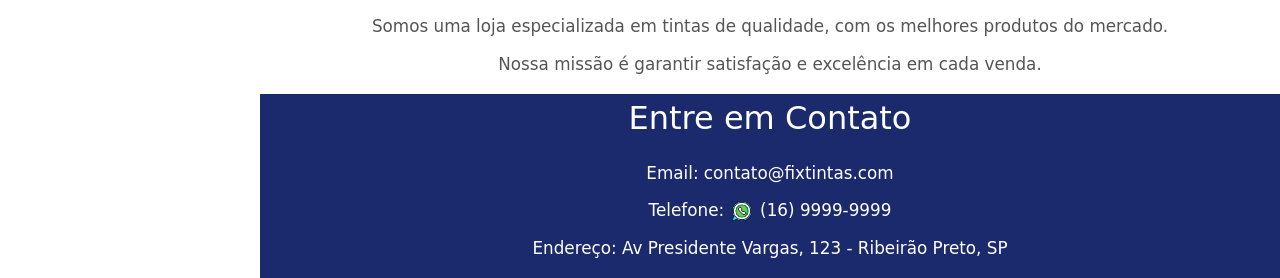
==== commit 45df7600: "Correção na index.html A sidebar da pg inicial estava ficando aberta quando abria em celular." ====
--- a/index.html
+++ b/index.html
@@ -38,19 +38,25 @@
     </nav>
 
     <aside class="sidebar-filtro">
-        <div class="coluna-filtro coluna-1">
-            <h3>Categorias</h3>
-            <ul class="lista-categorias">
-                <li class="categoria" data-categoria="interior">Interior<span class="seta">›</span></li>
-                <li class="categoria" data-categoria="exterior">Exterior<span class="seta">›</span></li>
-                <li class="categoria" data-categoria="moveis">Móveis<span class="seta">›</span></li>
-                <li class="categoria" data-categoria="especial">Especial<span class="seta">›</span></li>
-                <li class="categoria" data-categoria="marcas">Marcas<span class="seta">›</span></li>
-                <li class="categoria" data-categoria="ferramentas">Ferramentas<span class="seta">›</span></li>
-                <li class="categoria" data-categoria="acessorios">Acessórios<span class="seta">›</span></li>
-            </ul>
-        </div>
-        <div class="coluna-filtro coluna-2" id="coluna-2"></div>
+        <button class="sidebar-toggle-btn" id="sidebar-toggle">
+            <span>☰ Categorias</span>
+            <span class="seta-sidebar">▼</span>
+        </button>
+        <div class="sidebar-conteudo" id="sidebar-conteudo">
+            <div class="coluna-filtro coluna-1">
+                <h3>Categorias</h3>
+                <ul class="lista-categorias">
+                    <li class="categoria" data-categoria="interior">Interior<span class="seta">›</span></li>
+                    <li class="categoria" data-categoria="exterior">Exterior<span class="seta">›</span></li>
+                    <li class="categoria" data-categoria="moveis">Móveis<span class="seta">›</span></li>
+                    <li class="categoria" data-categoria="especial">Especial<span class="seta">›</span></li>
+                    <li class="categoria" data-categoria="marcas">Marcas<span class="seta">›</span></li>
+                    <li class="categoria" data-categoria="ferramentas">Ferramentas<span class="seta">›</span></li>
+                    <li class="categoria" data-categoria="acessorios">Acessórios<span class="seta">›</span></li>
+                </ul>
+            </div>
+            <div class="coluna-filtro coluna-2" id="coluna-2"></div>
+        </div>
     </aside>
 
     <main>
@@ -75,8 +81,8 @@
                         <h3>Tinta Eucatex interna 18 litros</h3>
                         <p>Tinta de alta qualidade para interiores</p>
                         <div class="preco-normal">De <s>R$ 264,99</s></div>
-                        <p class="preco">R$ 249,90</p>
-                        <button>Adicionar ao Carrinho</button>
+                        <p class="preco">Por R$ 249,90</p>
+                        <button onclick="abrirModalProduto('Tinta Eucatex interna 18 litros', 249.90, 'Tinta de alta qualidade para interiores', 'Tintas Acrílicas', '18L', 'tinta_eucatex.png')">Adicionar ao Carrinho</button>
                     </div>
                     <div class="produto" data-subcategoria="Tintas Acrílicas" data-volume-fixo="3,6L">
                         <div class="produto-imagem">
@@ -85,8 +91,8 @@
                         <h3>Tinta Suvinil externa 3,6 litros</h3>
                         <p>Tinta de alta qualidade para fachadas</p>
                         <div class="preco-normal">De <s>R$ 69,90</s></div>
-                        <p class="preco">R$ 54,90</p>
-                        <button>Adicionar ao Carrinho</button>
+                        <p class="preco">Por R$ 54,90</p>
+                        <button onclick="abrirModalProduto('Tinta Suvinil externa 3,6 litros', 54.90, 'Tinta de alta qualidade para fachadas', 'Tintas Acrílicas', '3,6L', 'tintaa.png')">Adicionar ao Carrinho</button>
                     </div>
                     <div class="produto" data-subcategoria="Latex" data-volume-fixo="1L">
                         <div class="produto-imagem">
@@ -95,8 +101,8 @@
                         <h3>Tinta Lukscolor 1 litro</h3>
                         <p>Tinta para ambientes externos</p>
                         <div class="preco-normal">De <s>R$ 24,90</s></div>
-                        <p class="preco">R$ 19,90</p>
-                        <button>Adicionar ao Carrinho</button>
+                        <p class="preco">Por R$ 19,90</p>
+                        <button onclick="abrirModalProduto('Tinta Lukscolor 1 litro', 19.90, 'Tinta para ambientes externos', 'Latex', '1L', 'tinta_lukscolor.png')">Adicionar ao Carrinho</button>
                     </div>
                     <div class="produto" data-subcategoria="Tintas Acrílicas" data-volume-fixo="3,6L">
                         <div class="produto-imagem">
@@ -105,8 +111,8 @@
                         <h3>Tinta Coral econômica 3,6 litros</h3>
                         <p>Tinta acrílica linha econômica</p>
                         <div class="preco-normal">De <s>R$ 59,90</s></div>
-                        <p class="preco">R$ 49,90</p>
-                        <button>Adicionar ao Carrinho</button>
+                        <p class="preco">Por R$ 49,90</p>
+                        <button onclick="abrirModalProduto('Tinta Coral econômica 3,6 litros', 49.90, 'Tinta acrílica linha econômica', 'Tintas Acrílicas', '3,6L', 'tinta_coral_3.png')">Adicionar ao Carrinho</button>
                     </div>
                 </div>
             </div>
@@ -183,7 +189,7 @@
         <div class="modal-box modal-produto-box">
             <button class="modal-fechar" onclick="fecharModalProduto()">✕</button>
             <div class="modal-produto-header">
-                <div class="modal-produto-imagem" id="modal-img"></div>
+                <div class="produto-imagem img" id="modal-img"></div>
                 <div>
                     <h2 id="modal-nome"></h2>
                     <p class="preco" id="modal-preco"></p>
@@ -264,6 +270,16 @@
               if (acoes) acoes.classList.remove("aberto");
           });
       });
+
+      // Sidebar toggle (mobile)
+      const sidebarBtn  = document.getElementById("sidebar-toggle");
+      const sidebarBody = document.getElementById("sidebar-conteudo");
+      if (sidebarBtn && sidebarBody) {
+          sidebarBtn.addEventListener("click", function() {
+              sidebarBody.classList.toggle("aberto");
+              sidebarBtn.classList.toggle("aberto");
+          });
+      }
   })();
   </script>
     <script src="https://vlibras.gov.br/app/vlibras-plugin.js"></script>
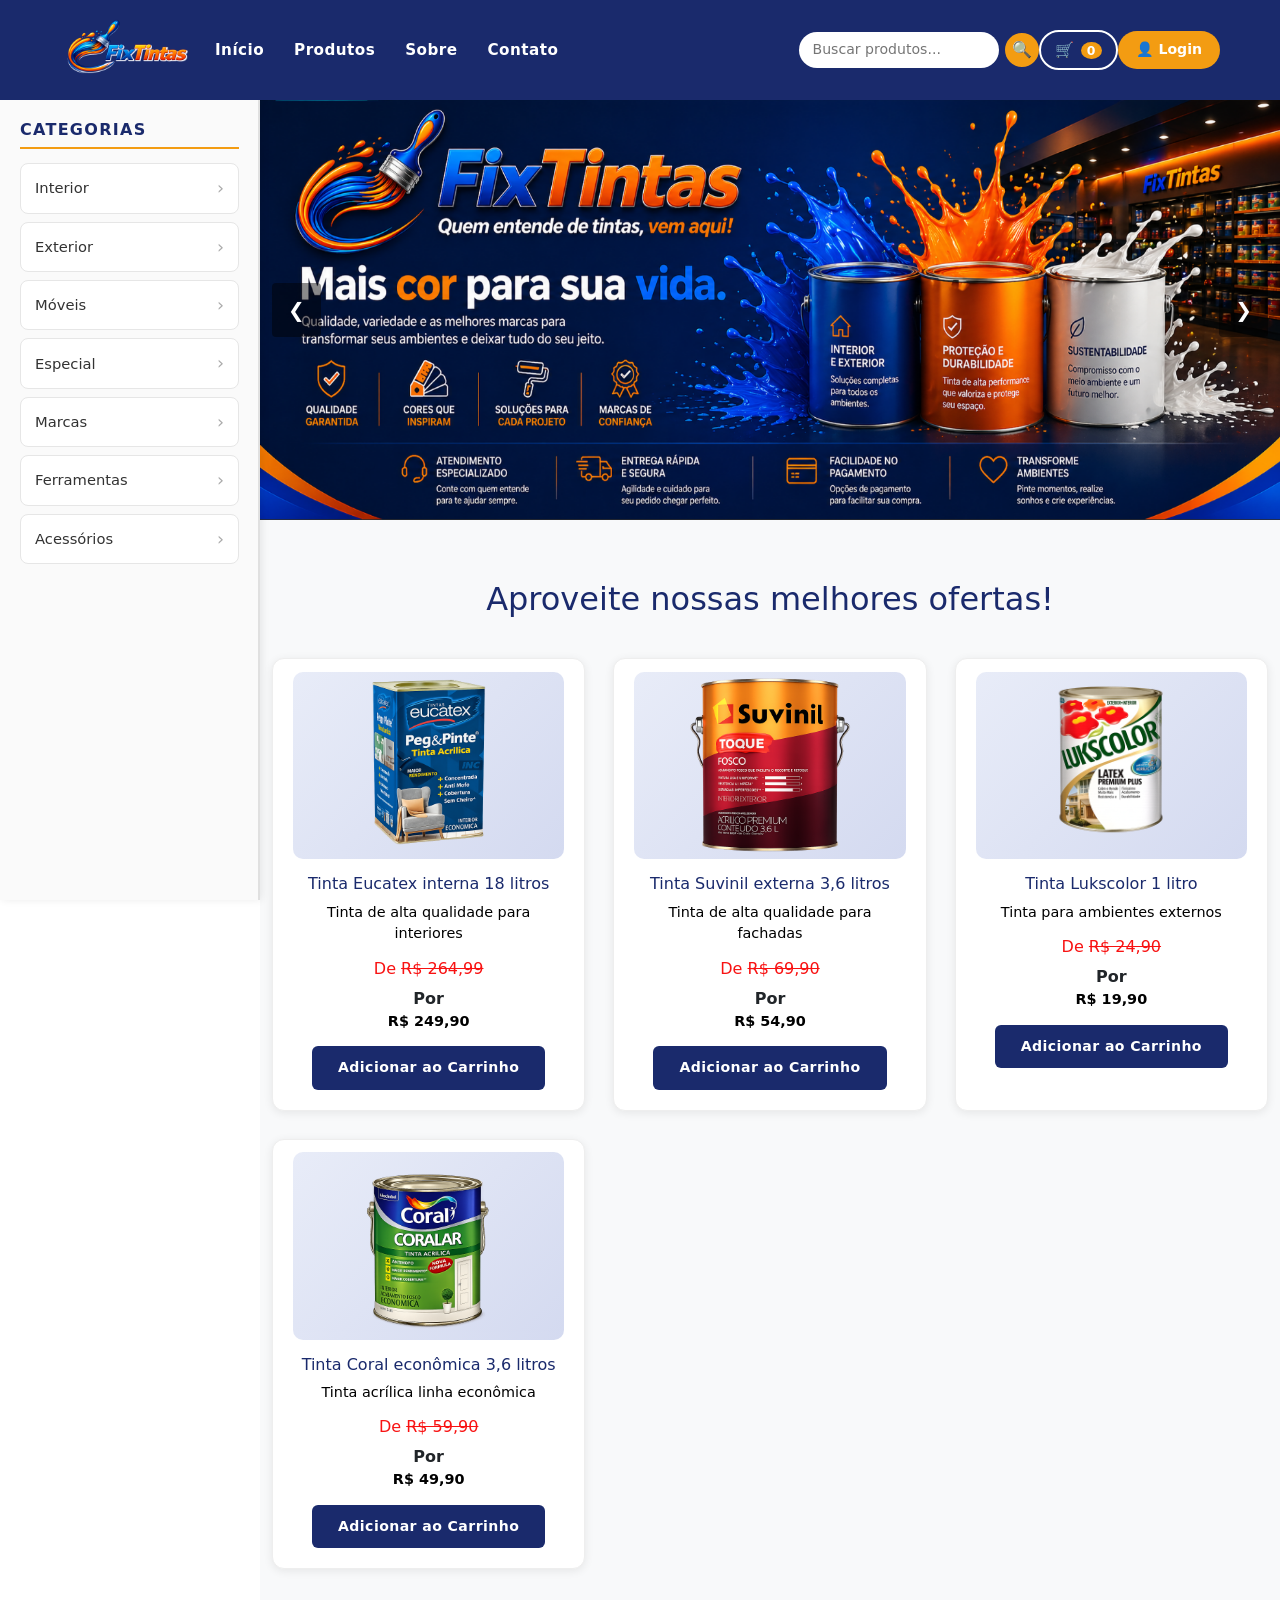
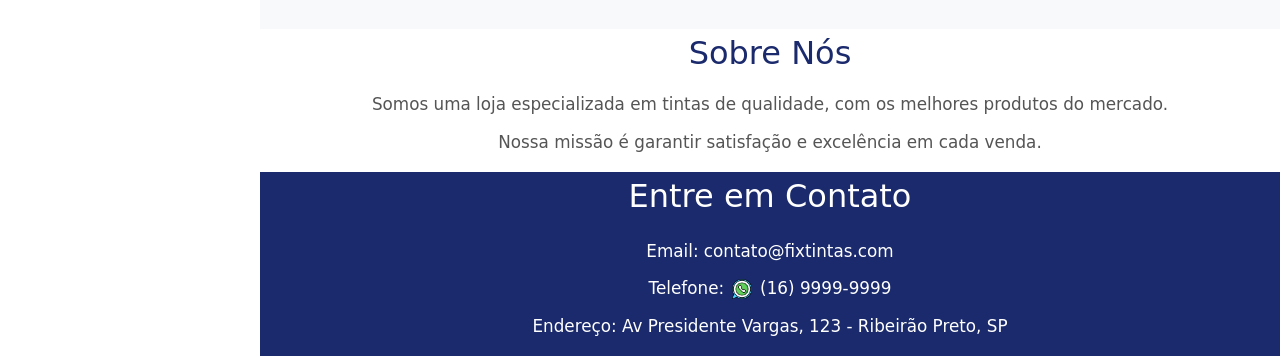
==== commit ac723695: "correção final corrigi o modal que não estava indo a imagem  e aumentei o logo segundo orientação do" ====
--- a/index.html
+++ b/index.html
@@ -81,7 +81,8 @@
                         <h3>Tinta Eucatex interna 18 litros</h3>
                         <p>Tinta de alta qualidade para interiores</p>
                         <div class="preco-normal">De <s>R$ 264,99</s></div>
-                        <p class="preco">Por R$ 249,90</p>
+                        <b>Por</b>
+                        <p class="preco">R$ 249,90</p>
                         <button onclick="abrirModalProduto('Tinta Eucatex interna 18 litros', 249.90, 'Tinta de alta qualidade para interiores', 'Tintas Acrílicas', '18L', 'tinta_eucatex.png')">Adicionar ao Carrinho</button>
                     </div>
                     <div class="produto" data-subcategoria="Tintas Acrílicas" data-volume-fixo="3,6L">
@@ -91,7 +92,8 @@
                         <h3>Tinta Suvinil externa 3,6 litros</h3>
                         <p>Tinta de alta qualidade para fachadas</p>
                         <div class="preco-normal">De <s>R$ 69,90</s></div>
-                        <p class="preco">Por R$ 54,90</p>
+                        <b>Por</b>
+                        <p class="preco">R$ 54,90</p>
                         <button onclick="abrirModalProduto('Tinta Suvinil externa 3,6 litros', 54.90, 'Tinta de alta qualidade para fachadas', 'Tintas Acrílicas', '3,6L', 'tintaa.png')">Adicionar ao Carrinho</button>
                     </div>
                     <div class="produto" data-subcategoria="Latex" data-volume-fixo="1L">
@@ -101,7 +103,8 @@
                         <h3>Tinta Lukscolor 1 litro</h3>
                         <p>Tinta para ambientes externos</p>
                         <div class="preco-normal">De <s>R$ 24,90</s></div>
-                        <p class="preco">Por R$ 19,90</p>
+                        <b>Por</b>
+                        <p class="preco"> R$ 19,90</p>
                         <button onclick="abrirModalProduto('Tinta Lukscolor 1 litro', 19.90, 'Tinta para ambientes externos', 'Latex', '1L', 'tinta_lukscolor.png')">Adicionar ao Carrinho</button>
                     </div>
                     <div class="produto" data-subcategoria="Tintas Acrílicas" data-volume-fixo="3,6L">
@@ -111,7 +114,8 @@
                         <h3>Tinta Coral econômica 3,6 litros</h3>
                         <p>Tinta acrílica linha econômica</p>
                         <div class="preco-normal">De <s>R$ 59,90</s></div>
-                        <p class="preco">Por R$ 49,90</p>
+                        <b>Por</b>
+                        <p class="preco">R$ 49,90</p>
                         <button onclick="abrirModalProduto('Tinta Coral econômica 3,6 litros', 49.90, 'Tinta acrílica linha econômica', 'Tintas Acrílicas', '3,6L', 'tinta_coral_3.png')">Adicionar ao Carrinho</button>
                     </div>
                 </div>
@@ -189,7 +193,7 @@
         <div class="modal-box modal-produto-box">
             <button class="modal-fechar" onclick="fecharModalProduto()">✕</button>
             <div class="modal-produto-header">
-                <div class="produto-imagem img" id="modal-img"></div>
+                <div class="modal-produto-imagem" id="modal-img"></div>
                 <div>
                     <h2 id="modal-nome"></h2>
                     <p class="preco" id="modal-preco"></p>
--- a/style.css
+++ b/style.css
@@ -65,7 +65,7 @@
 }
 /* Estilos para o logo na barra de navegação */
 .navbar-logo {
-    height: 60px;
+    height: 90px;
     width: auto;
     object-fit: contain;
     margin-right: 20px;
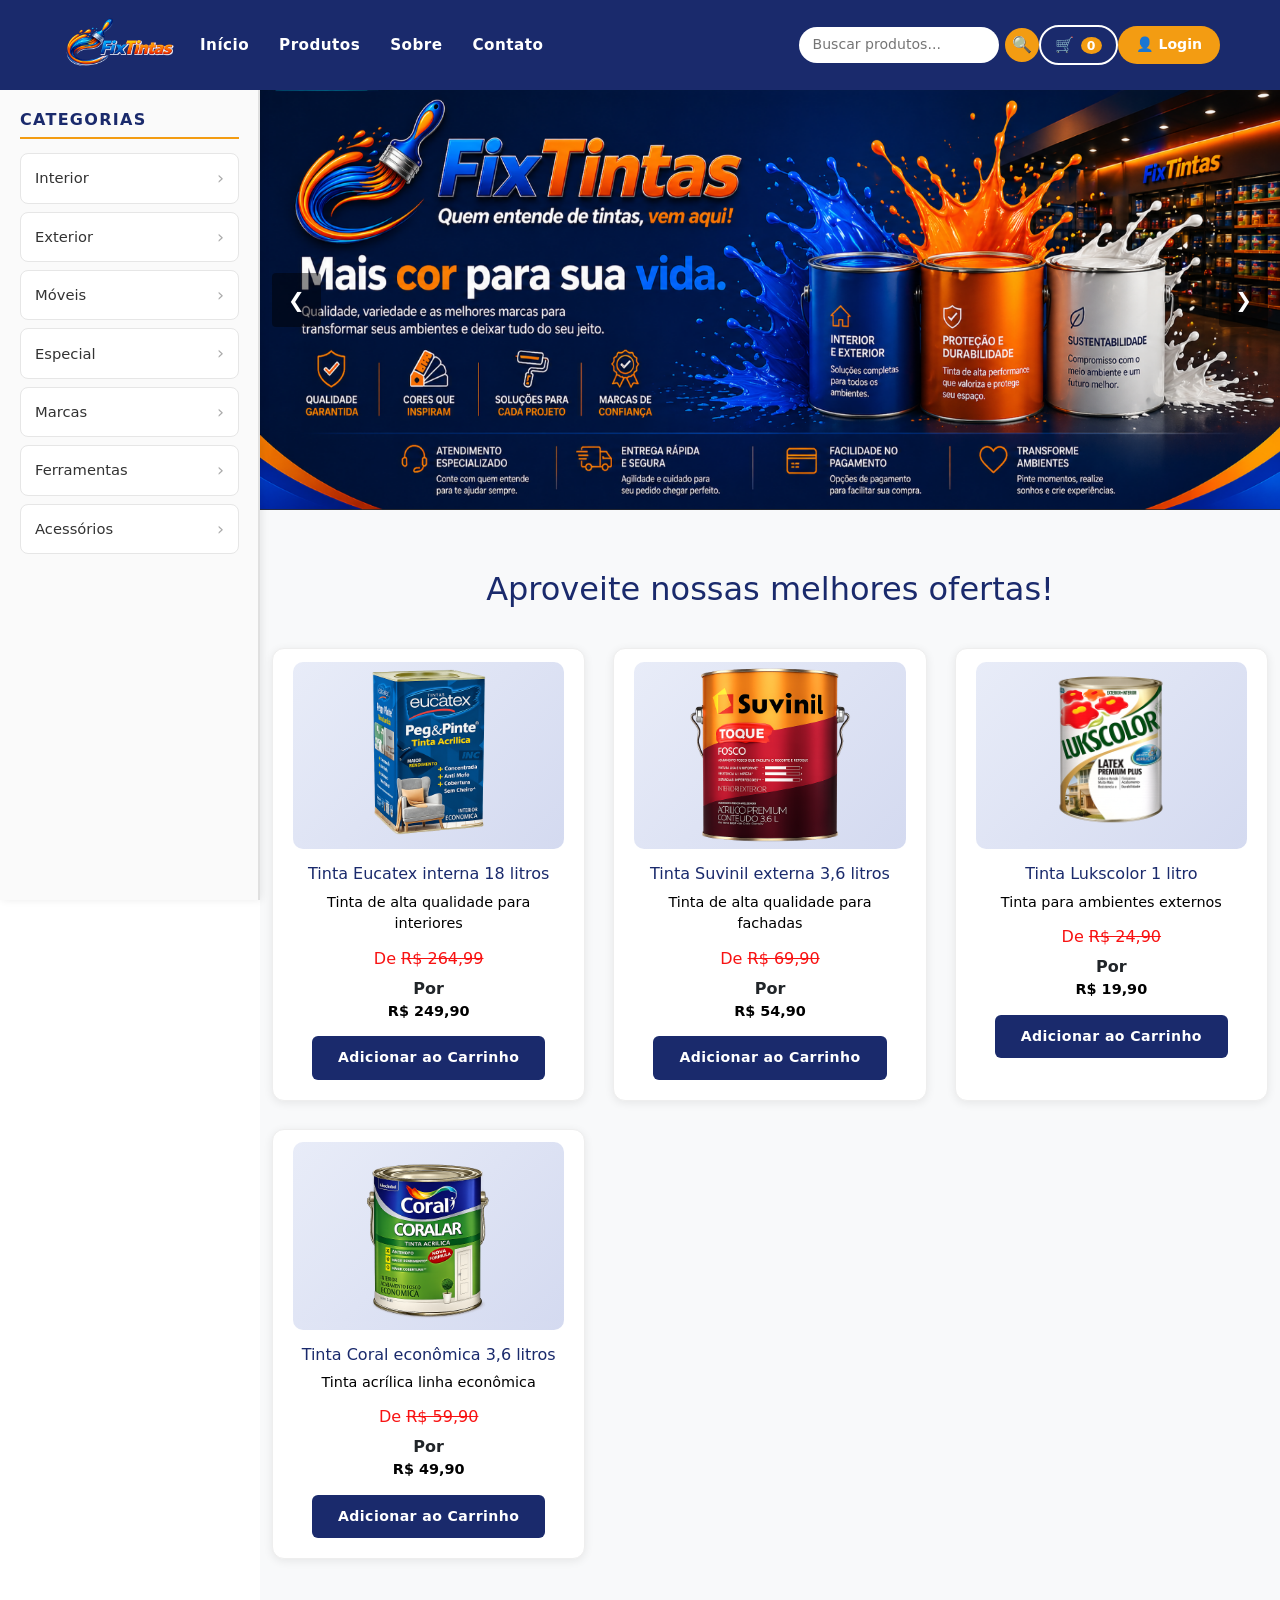
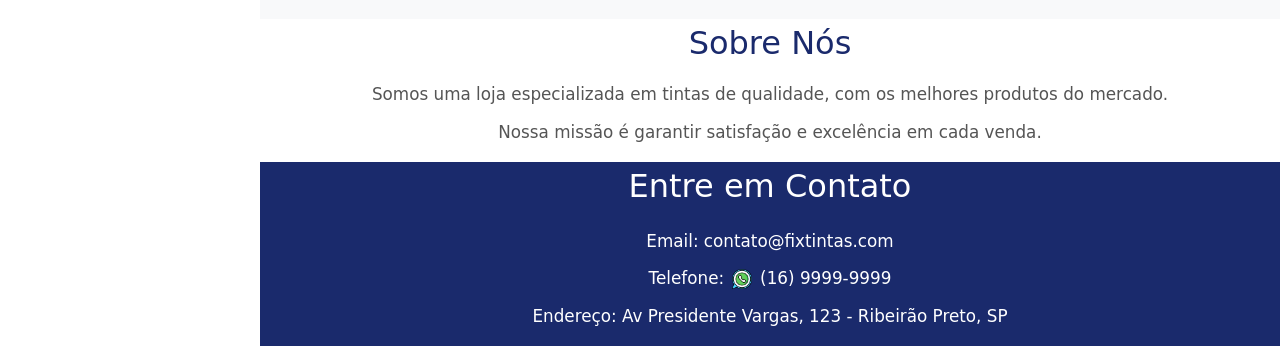
==== commit e25b3720: "Add files via upload nova pagina para funcionários e gerente" ====
--- a/index.html
+++ b/index.html
@@ -250,6 +250,7 @@
     </div>
 
     <script src="https://cdn.jsdelivr.net/npm/bootstrap@5.3.0/dist/js/bootstrap.bundle.min.js" integrity="sha384-geWF76RCwLtnZ8qwWowPQNguL3RmwHVBC9FhGdlKrxdiJJigb/j/68SIy3Te4Bkz" crossorigin="anonymous"></script>
+    <script src="auth.js"></script>
     <script src="script.js"></script>
     <div vw class="enabled">
     <div vw-access-button class="active"></div>
--- a/style.css
+++ b/style.css
@@ -65,7 +65,7 @@
 }
 /* Estilos para o logo na barra de navegação */
 .navbar-logo {
-    height: 90px;
+    height: 80px;
     width: auto;
     object-fit: contain;
     margin-right: 20px;
